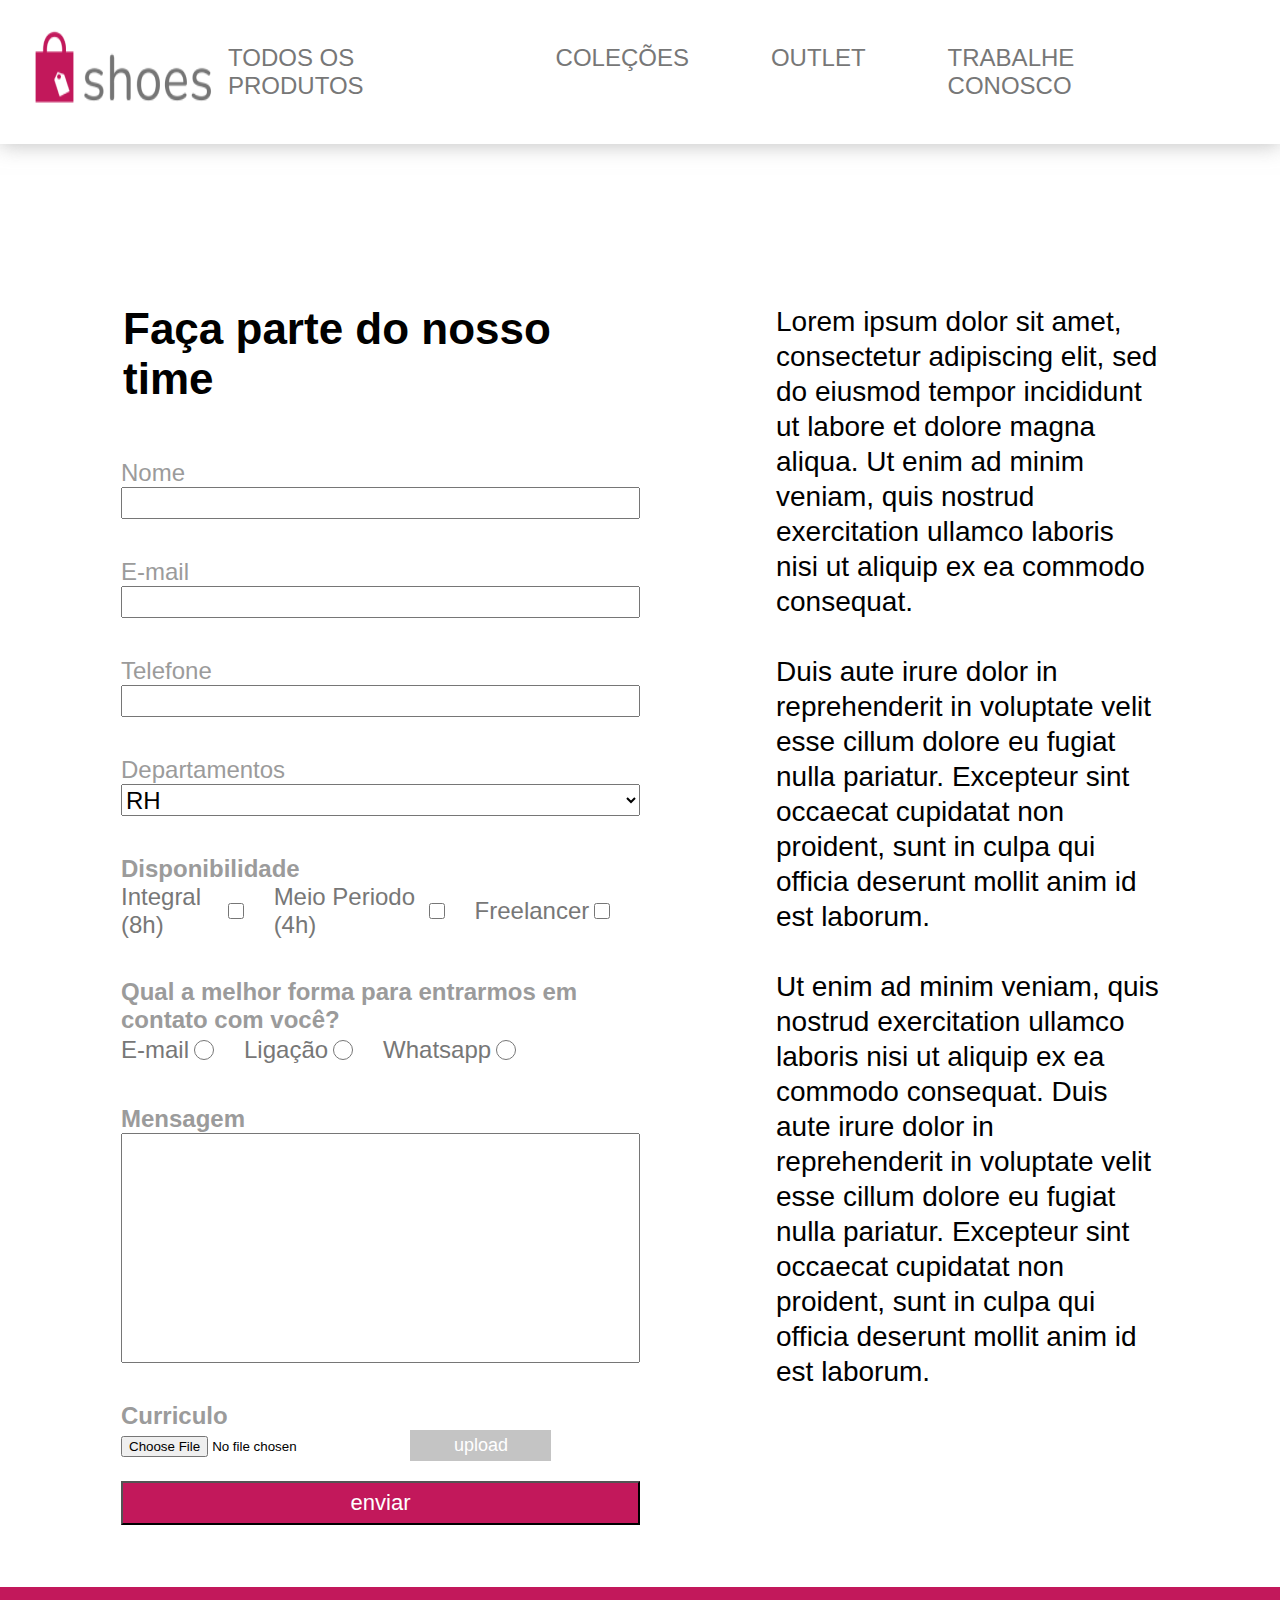
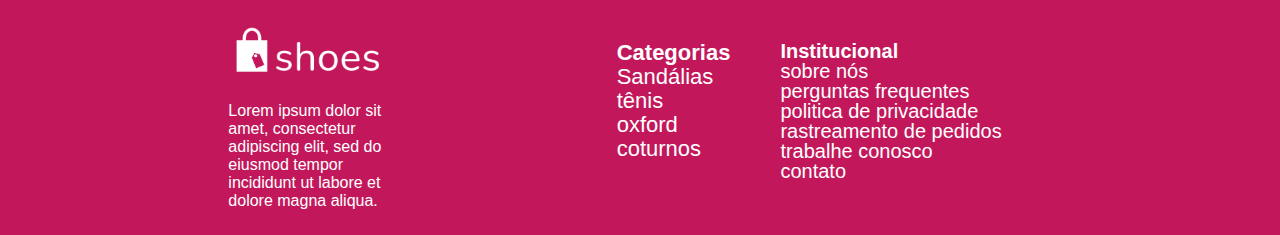
==== pages/trabalheConosco.html @ 24136b23 "Page Trabalhe Conosco adicionada!" ====
<!DOCTYPE html>
<html lang="pt-br">

<head>
    <meta charset="UTF-8">
    <meta http-equiv="X-UA-Compatible" content="IE=edge">
    <meta name="viewport" content="width=device-width, initial-scale=1.0">
    <title>Shoes Store</title>
    <link rel="stylesheet" href="../css/style.css" />
</head>

<body>
    <header class="cabecalho">
        <img src="../images/logo-color.png" alt="Logo">
        <nav>
            <a href="#">Todos os Produtos</a>
            <a href="#">Coleções</a>
            <a href="#">Outlet</a>
            <a href="trabalheConosco.html">trabalhe Conosco</a>
        </nav>
    </header>
    <main>
        <section class="formulario">
            <h1>Faça parte do nosso time</h1>
            <form action="/trabalheConosco" method="post">

                <div class="secaoForm">
                    <label for="name">Nome</label>
                    <input type="text" name="name" id="name">
                </div>


                <div class="secaoForm">
                    <label for="email">E-mail</label>
                    <input type="email" name="email" id="email">
                </div>

                <div class="secaoForm">
                    <label for="tel">Telefone</label>
                    <input type="tel" name="tel" id="tel">

                </div>
                <div class="secaoForm">
                    <label for="departamentos">Departamentos</label>
                    <select name="departamentos" id="departamentos" >
                        <option value="RH">RH</option>
                        <option value="TI">TI</option>
                        <option value="auxiliar">Auxiliares</option>
                    </select>

                </div>
                <div class="secaoForm">
                    <h3>Disponibilidade</h3>
                    <div class="mark-box">
                        
                        <label for="integral-8">Integral (8h)</label>
                        <input type="checkbox" name="tempo" id="integral-8">


                        <label for="meioPeriodo-4">Meio Periodo (4h)</label>
                        <input type="checkbox" name="tempo" id="meioPeriodo-4">

                        <label for="freelancer">Freelancer</label>
                        <input type="checkbox" name="tempo" id="freelancer">
                    </div>

                </div>
                <div class="secaoForm">
                    <h3>Qual a melhor forma para entrarmos em contato com você?</h3>
                    <div class="mark-box">
                       
                        <label for="emailContato">E-mail</label>
                        <input type="radio" name="contato" id="emailContato">
                        <label for="telContato">Ligação</label>
                        <input type="radio" name="contato" id="telContato">
                        <label for="whatsapp">Whatsapp</label>
                        <input type="radio" name="contato" id="whatsapp">
                    </div>

                </div>
                <div class="secaoForm">
                    <h3>Mensagem</h3>
                    <input type="text" name="mensagem" id="mensagem">

                </div>
                <div class="secaoForm-curriculo">
                    <h3>Curriculo</h3>
                    <input type="file" name="curriculo" id="curriculo">
                    <button class="upload">upload</button>
                </div>
                <button class="enviar-btn" type="submit">enviar</button>
            </form>
        </section>
        <section class="textoDireita">
            <p>Lorem ipsum dolor sit amet, consectetur adipiscing elit, sed do eiusmod tempor incididunt ut labore et dolore magna aliqua. Ut enim ad minim veniam, quis nostrud exercitation ullamco laboris nisi ut aliquip ex ea commodo consequat. <br> <br> Duis aute irure dolor in reprehenderit in voluptate velit esse cillum dolore eu fugiat nulla pariatur. Excepteur sint occaecat cupidatat non proident, sunt in culpa qui officia deserunt mollit anim id est laborum. <br> <br> Ut enim ad minim veniam, quis nostrud exercitation ullamco laboris nisi ut aliquip ex ea commodo consequat. Duis aute irure dolor in reprehenderit in voluptate velit esse cillum dolore eu fugiat nulla pariatur. Excepteur sint occaecat cupidatat non proident, sunt in culpa qui officia deserunt mollit anim id est laborum.</p>
        </section>

    </main>
</body>

<footer class="footerPai">
    <aside class="globo">
        <div class="divLogo">
            <img class="logo" src="../images/logo-white.png" alt="logotipo" />
        </div>
        <div class="texto">
            <p>
                Lorem ipsum dolor sit amet, consectetur adipiscing elit, sed do eiusmod tempor incididunt
                ut labore et dolore magna aliqua.
            </p>
        </div>
    </aside>
    <aside class="globo2">
        <nav class="cat">
            <div class="listaCat">
                <ol>
                    <strong>Categorias</strong>
                    <li><a href="/">Sandálias</a></li>
                    <li><a href="/">tênis</a></li>
                    <li><a href="/">oxford</a></li>
                    <li><a href="/">coturnos</a></li>
                </ol>
            </div>
        </nav>

        <nav class="inst">
            <div class="listaInst">
                <ol>
                    <strong>Institucional</strong>
                    <li><a href="/">sobre nós</a></li>
                    <li><a href="/">perguntas frequentes</a></li>
                    <li><a href="/">politica de privacidade</a></li>
                    <li><a href="/">rastreamento de pedidos</a></li>
                    <li><a href="/">trabalhe conosco</a></li>
                    <li><a href="/">contato</a></li>
                </ol>
            </div>
        </nav>
    </aside>


</footer>

</html>
---- css/style.css ----
* {
    margin: 0;
    padding: 0;
    box-sizing: border-box;
    font-family: 'Open Sans', sans-serif;
  }

.cabecalho{
    display: flex;
    justify-content: space-between;
    box-shadow: 0px 1px 20px rgba(159, 159, 159, 0.65)
}
.cabecalho img{
    margin: 10px 0px 0 19px;
}

.cabecalho nav{
    display: flex;
    justify-content: space-between;
    margin-right: 15px;
}
.cabecalho nav a:hover{
    text-decoration: underline;
    cursor: pointer;
}

.cabecalho a{
    font-size: 24px;
    margin: 44px 82px 44px 0;
    text-decoration: none;
    text-transform: uppercase;
    color: #777777;
}
.banner{
    height: auto;
}
.banner .banner-image{
    width: 100%;
}

  .main-1 p {
      width: 100%;
      height: 82px;
      margin-top: 68px;
      margin-bottom: 60px;
      text-align: center;
      font-size: 60px;
      font-weight: 800;
      color: black;
      
  }
section article {
    display: flex;
    flex-direction: row;
    justify-content: space-between;
    align-items: center;
    margin: 113px;
}
section.container-desconto {
    display: flex;
    flex-direction: row;
    width: 100%;
    height: 662px;
    background-color: #C2185B;
    justify-content: center;
     
    }
    
    section.container-desconto p {
        width: 600px;
        height: 60px;
        position: absolute;
        text-align: center;
        margin-top: 61px;
        margin-bottom: 88px;
        color: #fff;
        font-weight: 800;
        font-size: 60px;   
        padding: 0;
    }

    section.container-desconto article {
        background-color: #fff;
        width: 260px;
        height: 388px;
        margin: 220px 30px 0 30px ;
        text-align: center;
            
    }
    
    article img {
        margin-top: -50px;
    }

    .card-title:hover{
        text-decoration: underline;
        cursor: pointer;
    }
    .card-title-2:hover{
        text-decoration: underline;
        cursor: pointer;
    }
    .card-title-3:hover{
        text-decoration: underline;
        cursor: pointer;
    }
    .card-title-4:hover{
        text-decoration: underline;
        cursor: pointer;
    }

    
    article h6 {
        width: 90px;
        height: 23px;
        font-weight: 400;
        font-size: 17px;
        line-height: 23px;
        color: black;
    }
    article h5 {
        margin-top: 13px;
    }


    /* page aleatoria da home ai */
    /*sangrei pra fazer isso, perdi meu resto de sanidade*/



    .containerPai {
        display:flex;
        flex-wrap: wrap;
        max-width:100%;
        justify-content: center;
    }


    .nomeRandom {
        font-size: 40px;
        font-weight: bold;
        width: 585px;
        height: 144px;
        text-align: left;
        margin-left: 70px;
    }

   .coluna1 {      
       flex-direction: column;


   }
   .coluna2{   
       flex-direction: row-reverse;  
   }

   .fotos1 {
        width: 513px;
        height: 663px;
        margin: 20px
   }

   .botao {
       margin-right: 110px;
   }

    .button {
        background-color: #C2185B;
        border: none;
        color: white;
        font-size: 38px;
        cursor: pointer;
        display: flex;
        justify-content: space-around;
        align-items: center;
        width: 403px;
        height: 99px;
    }

    /*footer*/

    .footerPai {
        display: flex ;
        background-color: #C2185B;
        justify-content:space-evenly;
        align-items:center;
        padding: 20px;
    }

    footer{
        height: 248px;
    }


    .globo {
        padding-top:2px;
    }

    .logo{
        width:160px
    }

    .texto {
        font-family: "Open Sans";
        color: white;
        width: 180px;
        font-size: 16px;

    }

    .globo2{
        display:flex;
    }

    .cat{
        font-size: 22px;
        padding-right: 50px;
        color: white;
        line-height: 24px;
    }
    

    .inst{
        font-size: 20px;
        padding-right: 50px;
        color: white;
        line-height: 20px;
    }

    
    .listaCat li {
        list-style-type: none;
    }
    
    .listaInst li {
        list-style-type: none;
    }

    .listaCat a{
        color: white;
        text-decoration: none;
    }

    .listaInst a{
        color: white;
        text-decoration: none;
    }
    


    /* PAGINA TRABALHE CONOSCO */
    main{
        display: flex;
        justify-content: space-between;
    }

    .formulario{
        width: 50%;
        height: auto;
    }

    .formulario h1{
        font-size: 44px;
        margin: 160px 62px 55px 123px;
    }

    .formulario form{
        display: flex;
        flex-direction: column;
        margin: 0 0 62px 121px;
    }
    form .secaoForm{
        display: flex;
        flex-direction: column;
        margin-bottom: 39px;
    }


    .secaoForm input{
        height: 32px;
        font-size: 24px;
    }
    .secaoForm select{
        font-size: 24px;
        height: 32px;
    }

    .secaoForm h3{
        font-size: 24px;
        color: #9B9B9B;
    }
    .secaoForm label{
        color: #9B9B9B;
        font-size: 24px;
    }

    .secaoForm #mensagem{
        font-size: 24px;
        height: 230px;
    }

    .secaoForm-curriculo .upload{
        width: 141px;
        height: 31px;
        font-size: 18px;
        margin-left: 32px;
        background-color: #C4C4C4;
        color: #fff;
        border: none;
    }

    .enviar-btn{
        height: 44px;
        background-color: #C2185B;
        color: #fff;
        font-size: 22px;
        font-style: bold;
        margin-top: 20px;
    }

    .secaoForm-curriculo h3{
        font-size: 24px;
        color: #9B9B9B;
    }

    .textoDireita{
        width: 30%;
        margin: 160px 120px 55px 123px;
    }

    .textoDireita p{
        font-style: normal;
        text-align: start;
        line-height: 35px;
        font-size: 28px;
    }

    .mark-box{
        display: flex;
        align-items: center;
    }

    .mark-box h3{
        margin-bottom: 10px;
    }

    .mark-box input{
        width: 20px;
        margin: 0 30px 0 5px;
    }

    .mark-box label{
        color: #777777;
    }
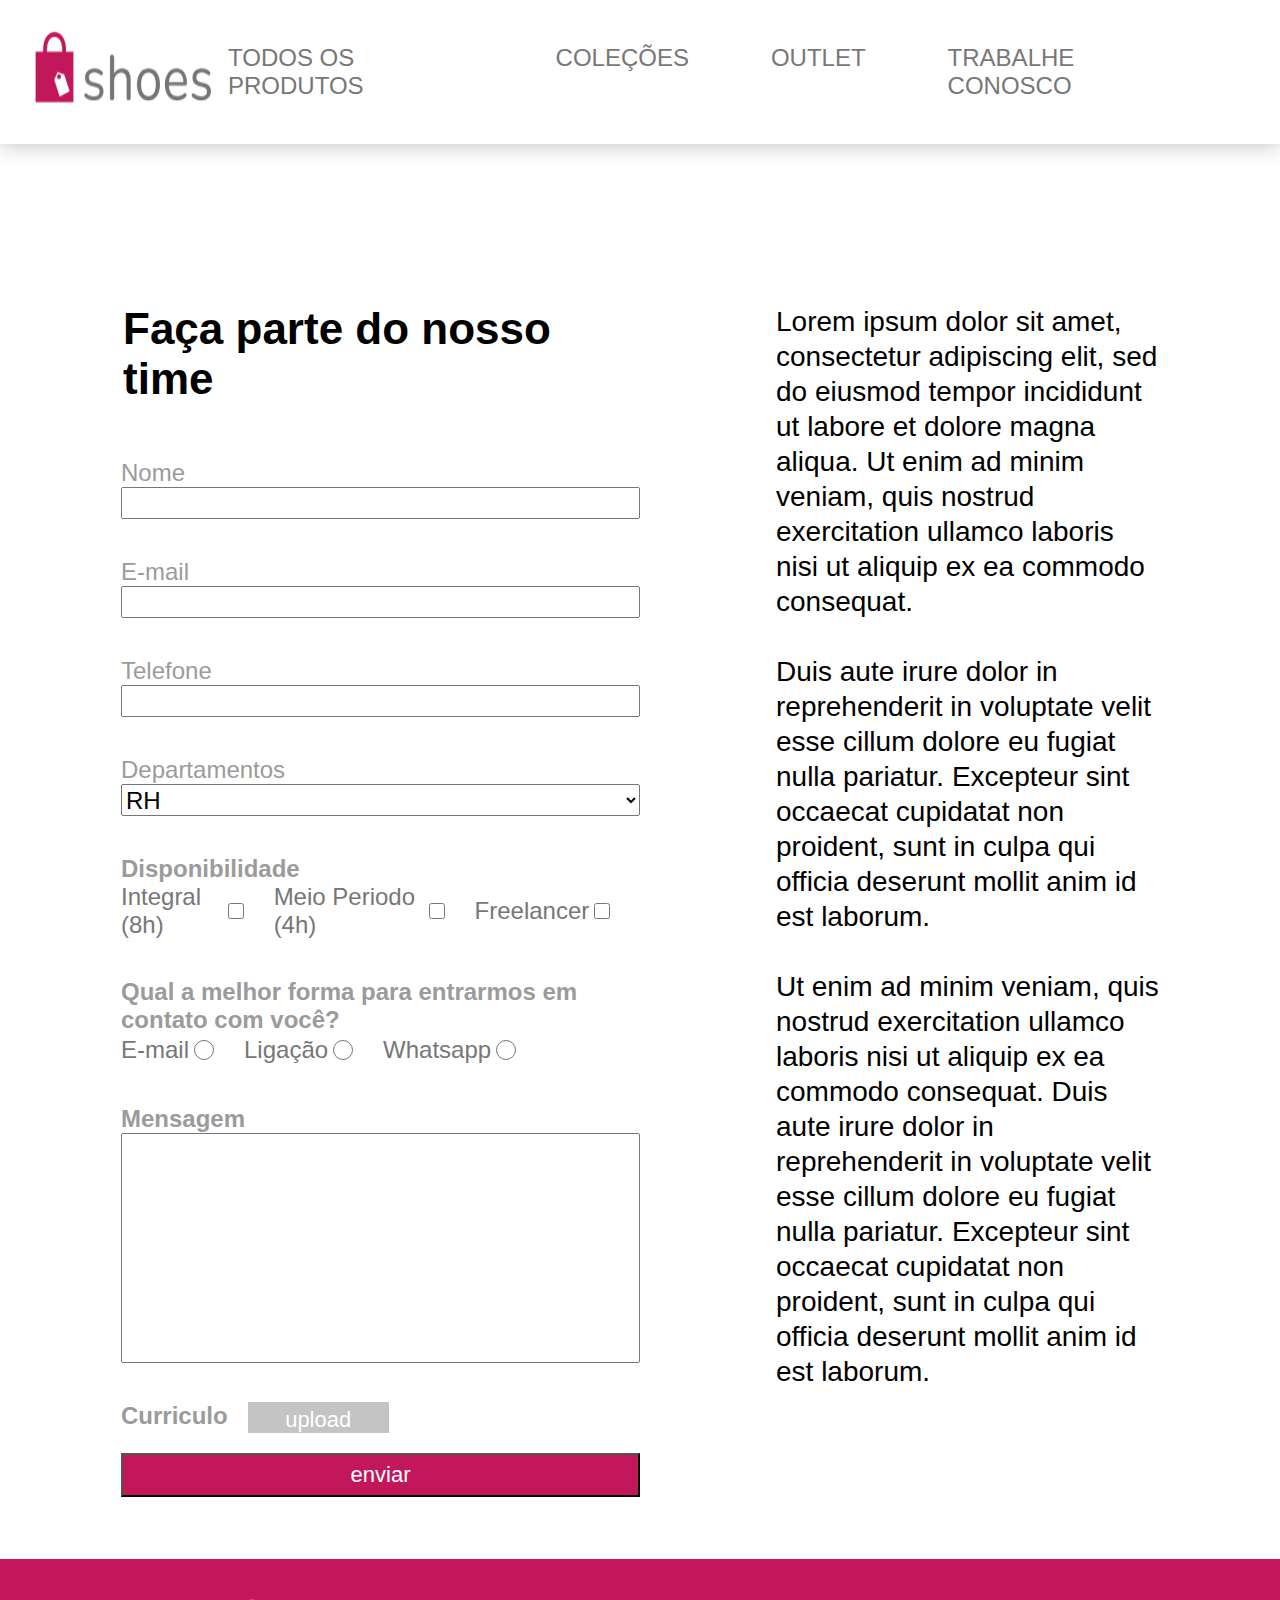
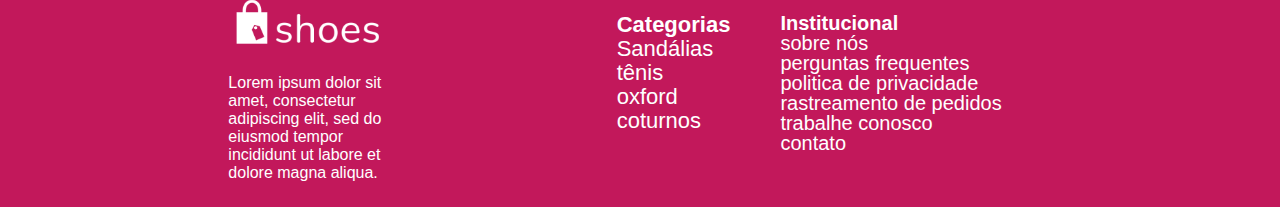
==== commit 76db027c: "arrumado o visual do botao de upload" ====
--- a/pages/trabalheConosco.html
+++ b/pages/trabalheConosco.html
@@ -85,8 +85,8 @@
                 </div>
                 <div class="secaoForm-curriculo">
                     <h3>Curriculo</h3>
+                    <label for="curriculo">upload</label>
                     <input type="file" name="curriculo" id="curriculo">
-                    <button class="upload">upload</button>
                 </div>
                 <button class="enviar-btn" type="submit">enviar</button>
             </form>
--- a/css/style.css
+++ b/css/style.css
@@ -298,15 +298,30 @@
         font-size: 24px;
         height: 230px;
     }
-
-    .secaoForm-curriculo .upload{
+    .secaoForm-curriculo{
+        display: flex;
+    }
+
+    .secaoForm-curriculo input[type="file"]{
+        display: none;
+    }
+
+    .secaoForm-curriculo label{
+        padding: 5px 10px;
+        text-align: center;
         width: 141px;
         height: 31px;
-        font-size: 18px;
-        margin-left: 32px;
+        font-size: 22px;
+        margin-left: 20px;
         background-color: #C4C4C4;
         color: #fff;
         border: none;
+        cursor: pointer;
+    }
+
+    .secaoForm-curriculo h3{
+        font-size: 24px;
+        color: #9B9B9B;
     }
 
     .enviar-btn{
@@ -318,10 +333,6 @@
         margin-top: 20px;
     }
 
-    .secaoForm-curriculo h3{
-        font-size: 24px;
-        color: #9B9B9B;
-    }
 
     .textoDireita{
         width: 30%;
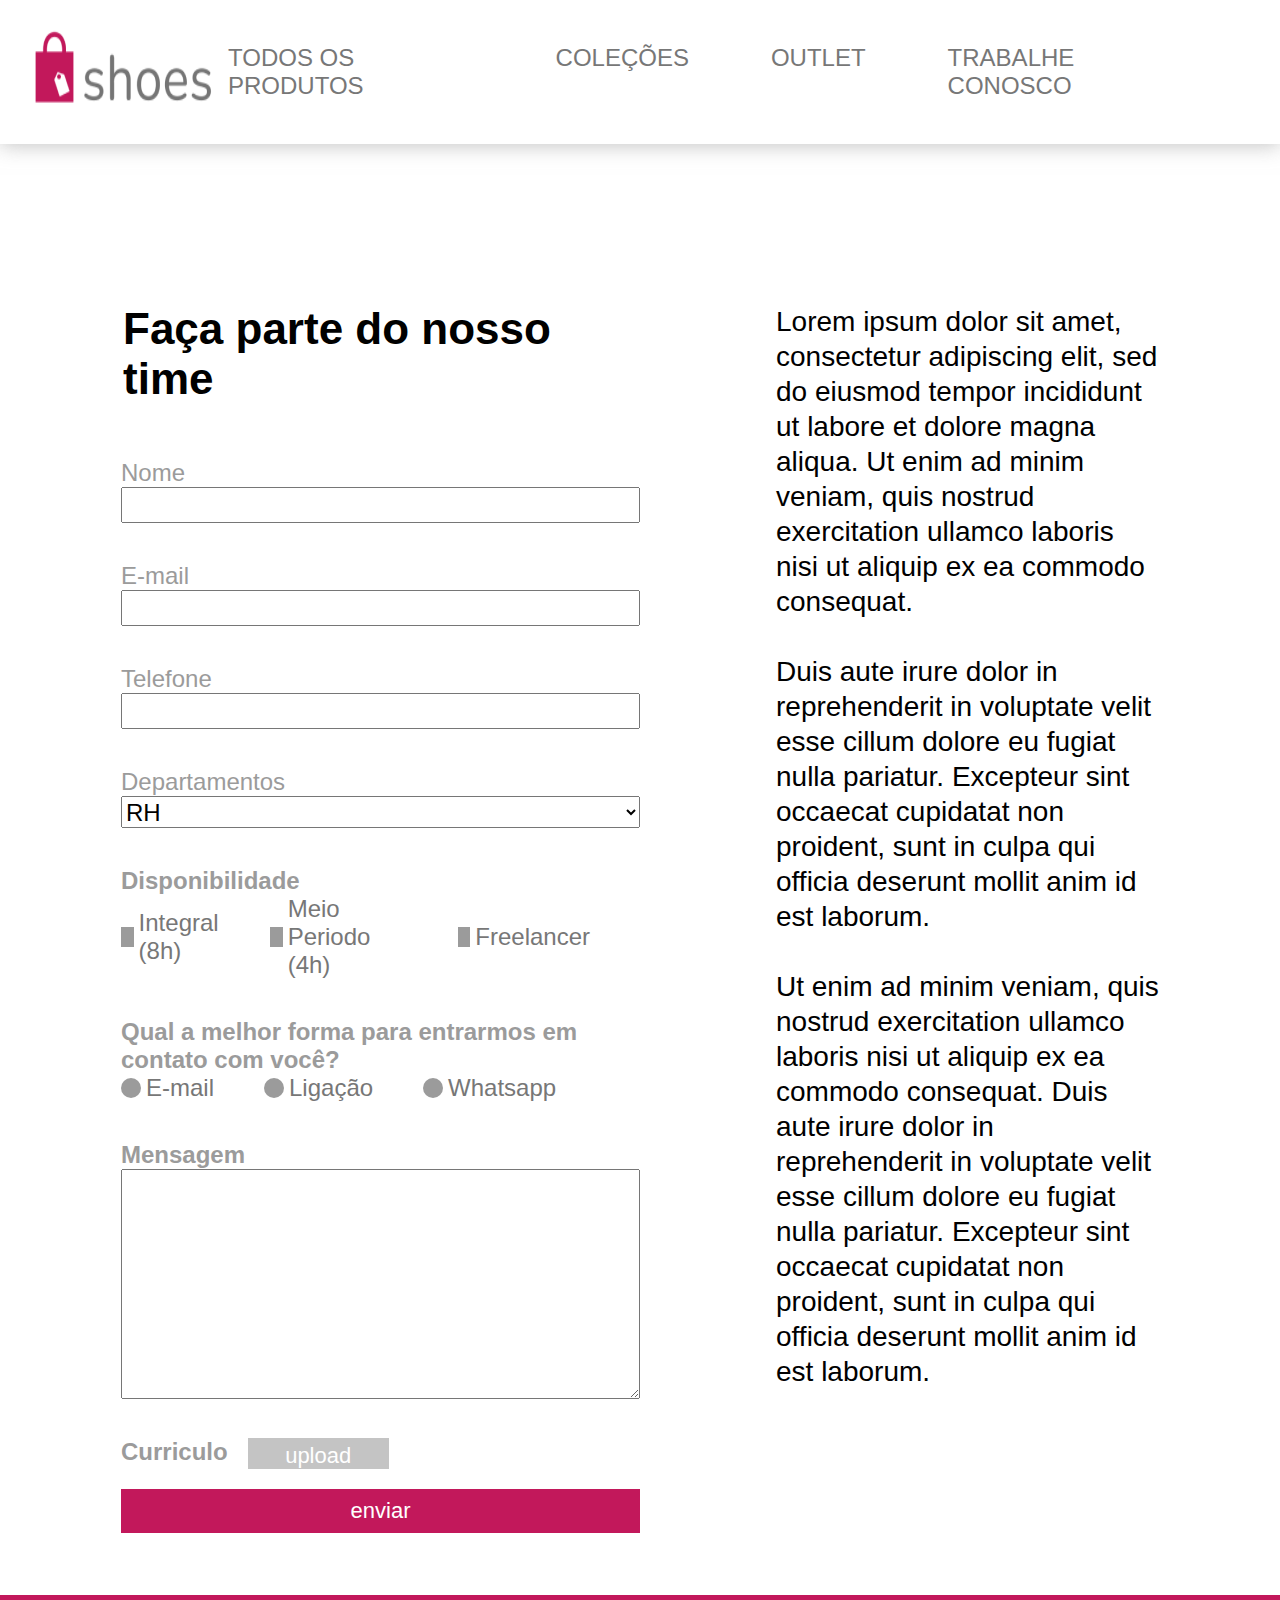
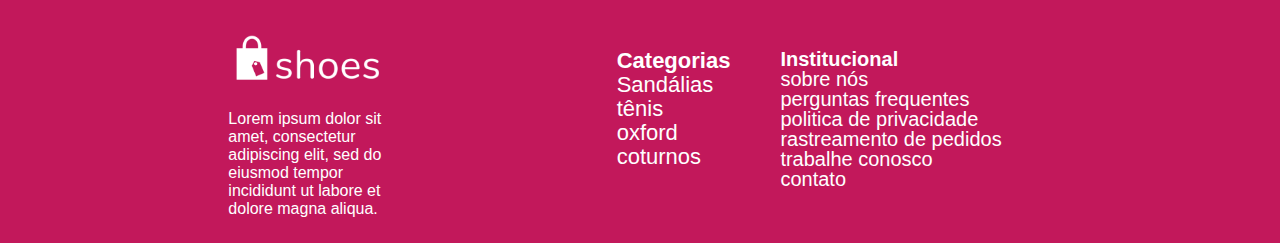
==== commit 1d55dfe2: "toques finais" ====
--- a/pages/trabalheConosco.html
+++ b/pages/trabalheConosco.html
@@ -45,42 +45,43 @@
                     <select name="departamentos" id="departamentos" >
                         <option value="RH">RH</option>
                         <option value="TI">TI</option>
-                        <option value="auxiliar">Auxiliares</option>
+                        <option value="auxiliar">Jovem Aprendiz</option>
                     </select>
 
                 </div>
                 <div class="secaoForm">
                     <h3>Disponibilidade</h3>
                     <div class="mark-box">
+                        <input type="checkbox" name="tempo" id="integral-8">
+                        <label for="integral-8">Integral (8h)</label>
                         
-                        <label for="integral-8">Integral (8h)</label>
-                        <input type="checkbox" name="tempo" id="integral-8">
 
-
+                        <input type="checkbox" name="tempo" id="meioPeriodo-4">
                         <label for="meioPeriodo-4">Meio Periodo (4h)</label>
-                        <input type="checkbox" name="tempo" id="meioPeriodo-4">
-
+                        
+                        <input type="checkbox" name="tempo" id="freelancer">
                         <label for="freelancer">Freelancer</label>
-                        <input type="checkbox" name="tempo" id="freelancer">
+                        
                     </div>
 
                 </div>
                 <div class="secaoForm">
                     <h3>Qual a melhor forma para entrarmos em contato com você?</h3>
                     <div class="mark-box">
-                       
+                        <input type="radio" name="contato" id="emailContato">
                         <label for="emailContato">E-mail</label>
-                        <input type="radio" name="contato" id="emailContato">
+
+                        <input type="radio" name="contato" id="telContato">
                         <label for="telContato">Ligação</label>
-                        <input type="radio" name="contato" id="telContato">
+
+                        <input type="radio" name="contato" id="whatsapp">
                         <label for="whatsapp">Whatsapp</label>
-                        <input type="radio" name="contato" id="whatsapp">
                     </div>
 
                 </div>
                 <div class="secaoForm">
                     <h3>Mensagem</h3>
-                    <input type="text" name="mensagem" id="mensagem">
+                    <textarea name="mensagem" id="mensagem"></textarea>
 
                 </div>
                 <div class="secaoForm-curriculo">
--- a/css/style.css
+++ b/css/style.css
@@ -277,7 +277,7 @@
 
 
     .secaoForm input{
-        height: 32px;
+        height: 36px;
         font-size: 24px;
     }
     .secaoForm select{
@@ -325,6 +325,7 @@
     }
 
     .enviar-btn{
+        border: none;
         height: 44px;
         background-color: #C2185B;
         color: #fff;
@@ -355,11 +356,40 @@
         margin-bottom: 10px;
     }
 
-    .mark-box input{
+    .mark-box input[type='checkbox']{
+        all: unset;
         width: 20px;
-        margin: 0 30px 0 5px;
+        height: 20px;
+        margin: 0 5px 0 0px;
+        background-color: #9B9B9B;
+    }
+
+    .mark-box input[type='checkbox']:checked{
+        all: unset;
+        width: 20px;
+        height: 20px;
+        margin: 0 5px 0 0px;
+        background-color: #7bf67b;
+    }
+
+    .mark-box input[type='radio']{
+        all: unset;
+        width: 20px;
+        height: 20px;
+        margin: 0 5px 0 0px;
+        background-color: #9B9B9B;
+        border-radius: 50%;
+    }
+    .mark-box input[type='radio']:checked{
+        all: unset;
+        width: 20px;
+        height: 20px;
+        margin: 0 5px 0 0px;
+        background-color: #7bf67b;
+        border-radius: 50%;
     }
 
     .mark-box label{
+        margin: 0 50px 0 0;
         color: #777777;
     }